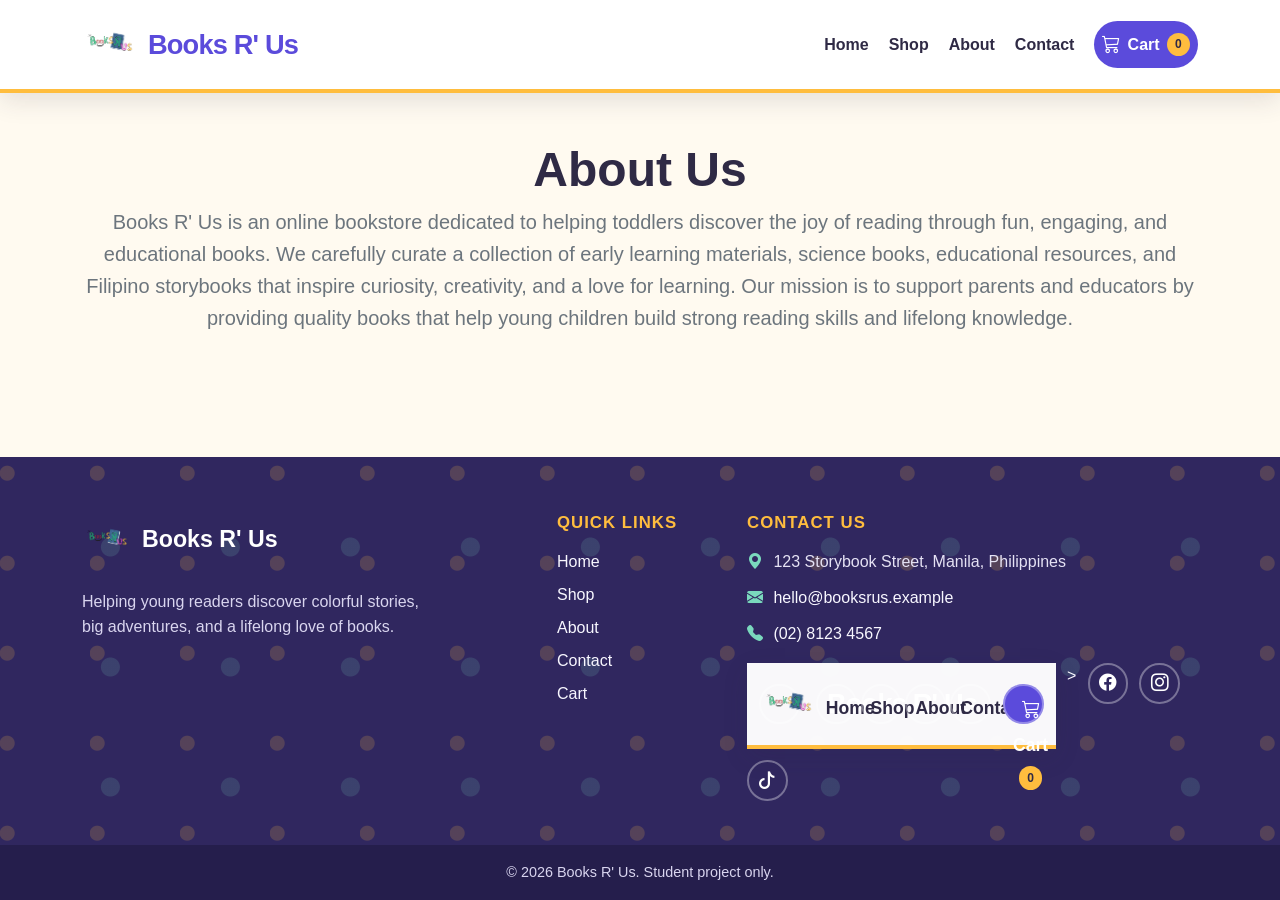
==== about.html @ 87c6ce04 "Add to cart fix for about page again lol" ====
<!doctype html>
<html lang="en">
<head>
  <meta charset="utf-8">
  <meta name="viewport" content="width=device-width, initial-scale=1">

  <meta
    name="description"
    content="Complete your Books R' Us order."
  >

  <title>Checkout | Books R' Us</title>

  <!-- Bootstrap 5 CSS -->
  <link
    href="https://cdn.jsdelivr.net/npm/bootstrap@5.3.3/dist/css/bootstrap.min.css"
    rel="stylesheet"
  >

  <!-- Bootstrap Icons -->
  <link
    href="https://cdn.jsdelivr.net/npm/bootstrap-icons@1.11.3/font/bootstrap-icons.min.css"
    rel="stylesheet"
  >

  <!-- Project styles -->
  <link rel="stylesheet" href="css/style.css">
  <link rel="stylesheet" href="css/responsive.css">
</head>

<body>
  <a class="skip-link" href="#main-content">
    Skip to main content
  </a>

  <!-- ==================== HEADER ==================== -->
  <header class="site-header sticky-top">
    <nav class="navbar navbar-expand-lg" aria-label="Main navigation">
      <div class="container">
        <a
          class="navbar-brand d-flex align-items-center gap-2"
          href="index.html"
        >
          <img
            class="brand-logo"
            src="images/logo/logo.png"
            alt="Books R' Us logo"
            width="58"
            height="58"
          >
          <span class="brand-name">Books R' Us</span>
        </a>

        <button
          class="navbar-toggler"
          type="button"
          data-bs-toggle="collapse"
          data-bs-target="#mainNavbar"
          aria-controls="mainNavbar"
          aria-expanded="false"
          aria-label="Open navigation menu"
        >
          <span class="navbar-toggler-icon"></span>
        </button>

        <div class="collapse navbar-collapse" id="mainNavbar">
          <ul class="navbar-nav ms-auto align-items-lg-center gap-lg-1">
            <li class="nav-item">
              <a class="nav-link" href="index.html">Home</a>
            </li>

            <li class="nav-item">
              <a class="nav-link" href="shop.html">Shop</a>
            </li>

            <li class="nav-item">
              <a class="nav-link" href="about.html">About</a>
            </li>

            <li class="nav-item">
              <a class="nav-link" href="contact.html">Contact</a>
            </li>

            <li class="nav-item ms-lg-2">
              <a
                class="nav-link cart-link "
                href="cart.html"
                aria-label="Shopping cart, 0 items"
              >
                <i class="bi bi-cart3" aria-hidden="true"></i>
                <span>Cart</span>

                <span
                  class="cart-count"
                  id="cart-count"
                  aria-hidden="true"
                >
                  0
                </span>
              </a>
            </li>
          </ul>
        </div>
      </div>
    </nav>
  </header>

  <!-- ==================== CONTACT CONTENT ==================== -->
  <main id="main-content" class="site-main py-5">
    <section
      class="container"
      aria-labelledby="contact-page-heading"
    >
      <div class="text-center mb-5">
        <h1
          class="display-5 fw-bold"
          id="contact-page-heading"
        >
          About Us
        </h1>

        <p class="lead text-secondary mb-0">
          <span>Books R' Us</span> is an online bookstore dedicated to helping toddlers discover the joy of reading through fun, engaging, and educational books. We carefully curate a collection of early learning materials, science books, educational resources, and Filipino storybooks that inspire curiosity, creativity, and a love for learning. Our mission is to support parents and educators by providing quality books that help young children build strong reading skills and lifelong knowledge.
        </p>
      </div>

    
    </section>
  </main>

  <!-- ==================== FOOTER ==================== -->
  <footer class="site-footer">
    <div class="footer-top">
      <div class="container">
        <div class="row g-4">
          <div class="col-12 col-md-6 col-lg-4">
            <a
              class="footer-brand d-inline-flex align-items-center gap-2"
              href="index.html"
            >
              <img
                class="footer-logo"
                src="images/logo/logo.png"
                alt=""
                width="52"
                height="52"
              >
              <span>Books R' Us</span>
            </a>

            <p class="footer-intro mt-3 mb-0">
              Helping young readers discover colorful stories,
              big adventures, and a lifelong love of books.
            </p>
          </div>

          <div class="col-6 col-md-3 col-lg-2 offset-lg-1">
            <h2 class="footer-heading">Quick Links</h2>

            <ul class="footer-links list-unstyled mb-0">
              <li><a href="index.html">Home</a></li>
              <li><a href="shop.html">Shop</a></li>
              <li><a href="about.html">About</a></li>
              <li><a href="contact.html">Contact</a></li>
              <li><a href="cart.html">Cart</a></li>
            </ul>
          </div>

          <div class="col-12 col-md-6 col-lg-5">
            <h2 class="footer-heading">Contact Us</h2>

            <address class="footer-contact mb-3">
              <p>
                <i
                  class="bi bi-geo-alt-fill"
                  aria-hidden="true"
                ></i>
                <span>
                  123 Storybook Street, Manila, Philippines
                </span>
              </p>

              <p>
                <i
                  class="bi bi-envelope-fill"
                  aria-hidden="true"
                ></i>
                <a href="mailto:hello@booksrus.example">
                  hello@booksrus.example
                </a>
              </p>

              <p>
                <i
                  class="bi bi-telephone-fill"
                  aria-hidden="true"
                ></i>
                <a href="tel:+63281234567">
                  (02) 8123 4567
                </a>
              </p>
            </address>

            <div
              class="social-links"
              aria-label="Social media links"<!-- ==================== HEADER ==================== -->
  <header class="site-header sticky-top">
    <nav class="navbar navbar-expand-lg" aria-label="Main navigation">
      <div class="container">
        <!-- Website logo and name -->
        <a class="navbar-brand d-flex align-items-center gap-2" href="index.html">
          <img
            class="brand-logo"
            src="images/logo/logo.png"
            alt="Books R' Us logo"
            width="58"
            height="58"
          >
          <span class="brand-name">Books R' Us</span>
        </a>

        <!-- Mobile navigation button -->
        <button
          class="navbar-toggler"
          type="button"
          data-bs-toggle="collapse"
          data-bs-target="#main-navbar"
          aria-controls="main-navbar"
          aria-expanded="false"
          aria-label="Open navigation menu"
        >
          <span class="navbar-toggler-icon"></span>
        </button>

        <!-- Navigation links -->
        <div class="collapse navbar-collapse" id="main-navbar">
          <ul class="navbar-nav ms-auto align-items-lg-center gap-lg-1">
            <li class="nav-item">
              <a
                class="nav-link "
                href="index.html"
                aria-current="page"
              >
                Home
              </a>
            </li>

            <li class="nav-item">
              <a class="nav-link" href="shop.html">Shop</a>
            </li>

            <li class="nav-item">
              <a class="nav-link" href="about.html">About</a>
            </li>

            <li class="nav-item">
              <a class="nav-link" href="contact.html">Contact</a>
            </li>

            <li class="nav-item ms-lg-2">
              <a
                class="nav-link cart-link"
                href="cart.html"
                aria-label="Shopping cart, 0 items"
              >
                <i class="bi bi-cart3" aria-hidden="true"></i>
                <span>Cart</span>

                <!-- Updated by js/main.js -->
                <span
                  class="cart-count"
                  id="cart-count"
                  aria-hidden="true"
                >
                  0
                </span>
              </a>
            </li>
          </ul>
        </div>
      </div>
    </nav>
  </header>
            >
              <a
                href="#"
                aria-label="Books R' Us on Facebook"
              >
                <i
                  class="bi bi-facebook"
                  aria-hidden="true"
                ></i>
              </a>

              <a
                href="#"
                aria-label="Books R' Us on Instagram"
              >
                <i
                  class="bi bi-instagram"
                  aria-hidden="true"
                ></i>
              </a>

              <a
                href="#"
                aria-label="Books R' Us on TikTok"
              >
                <i
                  class="bi bi-tiktok"
                  aria-hidden="true"
                ></i>
              </a>
            </div>
          </div>
        </div>
      </div>
    </div>

    <div class="footer-bottom">
      <div class="container text-center">
        <p class="mb-0">
          &copy;
          <span id="current-year">2026</span>
          Books R' Us. Student project only.
        </p>
      </div>
    </div>
  </footer>

  <!-- Bootstrap 5 JavaScript -->
  <script src="https://cdn.jsdelivr.net/npm/bootstrap@5.3.3/dist/js/bootstrap.bundle.min.js"></script>

  <!-- Books R' Us shared JavaScript -->
  <script src="js/main.js"></script>
</body>
</html>
---- css/style.css ----
/* css/style.css */

/* ================================================================
   BOOKS R' US — SHARED WEBSITE STYLES
   Header, navigation, footer, colors, typography, and responsiveness
   ================================================================ */

/* Shared color and layout variables */
:root {
  --color-primary: #5b4bdb;
  --color-primary-dark: #4033ad;
  --color-secondary: #ffbd3e;
  --color-mint: #7ad9bd;
  --color-text: #2f2a45;
  --color-cream: #fffaf0;
  --color-white: #ffffff;
  --color-footer: #30275f;
  --color-footer-dark: #251e4c;
  --shadow-soft: 0 8px 24px rgba(47, 42, 69, 0.12);
  --radius-pill: 999px;
}

/* ==================== GENERAL STYLES ==================== */

html {
  scroll-behavior: smooth;
}

body {
  display: flex;
  min-height: 100vh;
  flex-direction: column;
  margin: 0;
  color: var(--color-text);
  background-color: var(--color-cream);
  font-family: "Trebuchet MS", "Segoe UI", sans-serif;
  line-height: 1.6;
}

a {
  color: inherit;
}

/* Make keyboard focus easy to see. */
a:focus-visible,
button:focus-visible {
  outline: 3px solid var(--color-secondary);
  outline-offset: 3px;
}

/* Keep the footer at the bottom when a page has little content. */
.site-main {
  flex: 1;
}

/* Hidden until selected using the keyboard. */
.skip-link {
  position: fixed;
  top: 0.75rem;
  left: 0.75rem;
  z-index: 1100;
  padding: 0.65rem 1rem;
  border-radius: 0.5rem;
  color: var(--color-white);
  background-color: var(--color-text);
  font-weight: 700;
  text-decoration: none;
  transform: translateY(-150%);
  transition: transform 0.2s ease;
}

.skip-link:focus {
  transform: translateY(0);
}

/* ==================== HEADER AND NAVIGATION ==================== */

.site-header {
  border-bottom: 4px solid var(--color-secondary);
  background-color: rgba(255, 255, 255, 0.97);
  box-shadow: var(--shadow-soft);
}

.navbar {
  min-height: 82px;
  padding: 0.65rem 0;
}

/* Website logo and name */
.navbar-brand {
  color: var(--color-primary);
  text-decoration: none;
}

.navbar-brand:hover,
.navbar-brand:focus {
  color: var(--color-primary-dark);
}

.brand-logo,
.footer-logo {
  object-fit: contain;
}

.brand-name {
  font-size: clamp(1.25rem, 2.5vw, 1.7rem);
  font-weight: 800;
  letter-spacing: -0.03em;
}

/* Mobile menu button */
.navbar-toggler {
  border: 2px solid var(--color-primary);
  border-radius: 0.75rem;
  color: var(--color-primary);
}

.navbar-toggler:focus {
  box-shadow: 0 0 0 0.2rem rgba(91, 75, 219, 0.2);
}

/* Main navigation links */
.navbar-nav .nav-link {
  position: relative;
  padding: 0.55rem 0.85rem;
  border-radius: var(--radius-pill);
  color: var(--color-text);
  font-weight: 700;
  transition:
    color 0.2s ease,
    background-color 0.2s ease,
    transform 0.2s ease;
}

.navbar-nav .nav-link:hover,
.navbar-nav .nav-link:focus {
  color: var(--color-primary-dark);
  background-color: #eeeaff;
  transform: translateY(-1px);
}

/* Current page indicator */
.navbar-nav .nav-link.active {
  color: var(--color-primary-dark);
  background-color: #e5e0ff;
}

/* Shopping cart link */
.cart-link {
  display: inline-flex;
  align-items: center;
  gap: 0.45rem;
  color: var(--color-white) !important;
  background-color: var(--color-primary);
}

.cart-link:hover,
.cart-link:focus {
  color: var(--color-white) !important;
  background-color: var(--color-primary-dark) !important;
}

.cart-link .bi {
  font-size: 1.15rem;
}

/* Number displayed beside the cart icon */
.cart-count {
  display: inline-grid;
  min-width: 1.45rem;
  min-height: 1.45rem;
  place-items: center;
  padding: 0 0.25rem;
  border-radius: var(--radius-pill);
  color: var(--color-text);
  background-color: var(--color-secondary);
  font-size: 0.75rem;
  line-height: 1;
}

/* ==================== FOOTER ==================== */

.site-footer {
  margin-top: auto;
  color: #f8f7ff;
  background-color: var(--color-footer);
}

.footer-top {
  padding: 3.5rem 0 2.75rem;

  /* Small decorative dots create a playful background. */
  background-image:
    radial-gradient(
      circle at 8% 18%,
      rgba(255, 189, 62, 0.18) 0 7px,
      transparent 8px
    ),
    radial-gradient(
      circle at 92% 75%,
      rgba(122, 217, 189, 0.15) 0 9px,
      transparent 10px
    );
  background-size: 90px 90px, 120px 120px;
}

/* Footer logo and bookstore name */
.footer-brand {
  color: var(--color-white);
  font-size: 1.45rem;
  font-weight: 800;
  text-decoration: none;
}

.footer-brand:hover,
.footer-brand:focus {
  color: var(--color-secondary);
}

.footer-intro {
  max-width: 22rem;
  color: #d9d5ef;
}

/* Footer section headings */
.footer-heading {
  margin-bottom: 1rem;
  color: var(--color-secondary);
  font-size: 1.05rem;
  font-weight: 800;
  letter-spacing: 0.06em;
  text-transform: uppercase;
}

/* Footer navigation links */
.footer-links li + li {
  margin-top: 0.45rem;
}

.footer-links a,
.footer-contact a {
  color: #f8f7ff;
  text-decoration-color: transparent;
  text-underline-offset: 0.2rem;
  transition:
    color 0.2s ease,
    text-decoration-color 0.2s ease;
}

.footer-links a:hover,
.footer-links a:focus,
.footer-contact a:hover,
.footer-contact a:focus {
  color: var(--color-secondary);
  text-decoration-color: currentColor;
}

/* Footer contact details */
.footer-contact {
  font-style: normal;
}

.footer-contact p {
  display: flex;
  align-items: flex-start;
  gap: 0.65rem;
  margin-bottom: 0.65rem;
  color: #e5e2f4;
}

.footer-contact .bi {
  flex: 0 0 auto;
  color: var(--color-mint);
}

/* Social media buttons */
.social-links {
  display: flex;
  flex-wrap: wrap;
  gap: 0.7rem;
}

.social-links a {
  display: inline-grid;
  width: 2.55rem;
  height: 2.55rem;
  place-items: center;
  border: 2px solid rgba(255, 255, 255, 0.35);
  border-radius: 50%;
  color: var(--color-white);
  font-size: 1.1rem;
  text-decoration: none;
  transition:
    color 0.2s ease,
    background-color 0.2s ease,
    transform 0.2s ease;
}

.social-links a:hover,
.social-links a:focus {
  color: var(--color-footer);
  background-color: var(--color-secondary);
  transform: translateY(-2px);
}

/* Copyright area */
.footer-bottom {
  padding: 1rem 0;
  color: #d9d5ef;
  background-color: var(--color-footer-dark);
  font-size: 0.9rem;
}

/* ==================== RESPONSIVE STYLES ==================== */

/* Tablets and mobile devices */
@media (max-width: 991.98px) {
  .navbar-collapse {
    margin-top: 0.75rem;
    padding: 0.75rem;
    border-radius: 1rem;
    background-color: #faf9ff;
  }

  .navbar-nav {
    gap: 0.3rem;
  }

  .navbar-nav .nav-link {
    padding: 0.7rem 0.85rem;
  }

  .cart-link {
    justify-content: center;
    margin-top: 0.35rem;
  }
}

/* Small mobile devices */
@media (max-width: 575.98px) {
  .navbar {
    min-height: 72px;
  }

  .brand-logo {
    width: 46px;
    height: 46px;
  }

  .brand-name {
    font-size: 1.2rem;
  }

  .footer-top {
    padding: 2.75rem 0 2.25rem;
  }

  .footer-intro {
    max-width: none;
  }
}

/* Reduce animation for visitors who prefer less movement. */
@media (prefers-reduced-motion: reduce) {
  html {
    scroll-behavior: auto;
  }

  *,
  *::before,
  *::after {
    scroll-behavior: auto !important;
    transition-duration: 0.01ms !important;
  }
}

/* ================================================================
   HERO BANNER
   Append this code to the end of css/style.css.
   ================================================================ */

.hero-banner {
  position: relative;
  overflow: hidden;
  padding: clamp(4rem, 8vw, 7rem) 0;
  background:
    radial-gradient(
      circle at 8% 15%,
      rgba(255, 189, 62, 0.35) 0 12px,
      transparent 13px
    ),
    radial-gradient(
      circle at 90% 85%,
      rgba(122, 217, 189, 0.4) 0 16px,
      transparent 17px
    ),
    linear-gradient(135deg, #fff7d6 0%, #f4efff 55%, #e8fff8 100%);
  background-size: 110px 110px, 145px 145px, auto;
}

.hero-label {
  display: inline-block;
  margin-bottom: 1rem;
  padding: 0.45rem 1rem;
  border-radius: var(--radius-pill);
  color: var(--color-primary-dark);
  background-color: var(--color-secondary);
  font-size: 0.9rem;
  font-weight: 800;
  letter-spacing: 0.04em;
  text-transform: uppercase;
}

.hero-heading {
  max-width: 42rem;
  margin-bottom: 1rem;
  color: var(--color-text);
  font-size: clamp(2.5rem, 6vw, 4.75rem);
  font-weight: 800;
  line-height: 1.05;
  letter-spacing: -0.04em;
}

.hero-heading span {
  color: var(--color-primary);
}

.hero-tagline {
  max-width: 38rem;
  margin-bottom: 0.85rem;
  color: var(--color-primary-dark);
  font-size: clamp(1.15rem, 2.5vw, 1.45rem);
  font-weight: 700;
  line-height: 1.45;
}

.hero-description {
  max-width: 38rem;
  margin-bottom: 1.75rem;
  color: #625d73;
  font-size: 1.05rem;
}

.hero-actions .btn {
  min-width: 11.5rem;
  padding: 0.8rem 1.4rem;
  border: 2px solid var(--color-primary);
  border-radius: var(--radius-pill);
  font-weight: 800;
  transition:
    color 0.2s ease,
    background-color 0.2s ease,
    box-shadow 0.2s ease,
    transform 0.2s ease;
}

.hero-primary-button {
  color: var(--color-white);
  background-color: var(--color-primary);
  box-shadow: 0 8px 18px rgba(91, 75, 219, 0.24);
}

.hero-primary-button:hover,
.hero-primary-button:focus {
  border-color: var(--color-primary-dark);
  color: var(--color-white);
  background-color: var(--color-primary-dark);
  box-shadow: 0 10px 22px rgba(64, 51, 173, 0.3);
  transform: translateY(-2px);
}

.hero-secondary-button {
  color: var(--color-primary);
  background-color: var(--color-white);
}

.hero-secondary-button:hover,
.hero-secondary-button:focus {
  border-color: var(--color-primary);
  color: var(--color-white);
  background-color: var(--color-primary);
  transform: translateY(-2px);
}

.hero-image-wrapper {
  position: relative;
  max-width: 620px;
  margin-inline: auto;
  padding: clamp(0.6rem, 2vw, 1rem);
  border-radius: 2rem;
  background-color: var(--color-white);
  box-shadow: 0 18px 45px rgba(47, 42, 69, 0.18);
  transform: rotate(1.5deg);
}

.hero-image-wrapper::before {
  position: absolute;
  top: -1rem;
  left: -1rem;
  z-index: -1;
  width: 5rem;
  height: 5rem;
  border-radius: 50%;
  background-color: var(--color-secondary);
  content: "";
}

.hero-image {
  display: block;
  width: 100%;
  aspect-ratio: 4 / 3;
  border-radius: 1.4rem;
  object-fit: cover;
}

/* Tablet and mobile adjustments */
@media (max-width: 991.98px) {
  .hero-banner {
    padding: 4rem 0;
  }

  .hero-heading,
  .hero-tagline,
  .hero-description {
    margin-right: auto;
    margin-left: auto;
  }

  .hero-image-wrapper {
    max-width: 680px;
    transform: none;
  }
}

/* Small mobile adjustments */
@media (max-width: 575.98px) {
  .hero-banner {
    padding: 3rem 0;
  }

  .hero-actions .btn {
    width: 100%;
  }

  .hero-image-wrapper {
    border-radius: 1.4rem;
  }

  .hero-image {
    border-radius: 1rem;
  }
}

/* ================================================================
   CATEGORIES SECTION
   Append this code to the end of css/style.css.
   ================================================================ */

.categories-section {
  padding: clamp(3.5rem, 7vw, 6rem) 0;
  background-color: var(--color-white);
}

/* Section heading */
.categories-section #categories-heading {
  margin-bottom: 0.75rem;
  color: var(--color-text);
  font-size: clamp(2rem, 4vw, 3rem);
  font-weight: 800;
  line-height: 1.15;
  letter-spacing: -0.03em;
}

/* Decorative line below the heading */
.categories-section #categories-heading::after {
  display: block;
  width: 4.5rem;
  height: 0.35rem;
  margin: 0.85rem auto 0;
  border-radius: var(--radius-pill);
  background-color: var(--color-secondary);
  content: "";
}

/* Section introduction */
.categories-section .text-center > p {
  max-width: 42rem;
  margin-right: auto;
  margin-left: auto;
  color: #625d73;
  font-size: 1.05rem;
}

/* Category cards */
.categories-section .card {
  overflow: hidden;
  border: 0;
  border-radius: 1.5rem;
  background-color: var(--color-white);
  box-shadow: 0 8px 24px rgba(47, 42, 69, 0.12);
  transition:
    box-shadow 0.25s ease,
    transform 0.25s ease;
}

.categories-section .card:hover {
  box-shadow: 0 16px 34px rgba(47, 42, 69, 0.18);
  transform: translateY(-6px);
}

/* Category image */
.categories-section .card-img-top {
  width: 100%;
  height: 210px;
  object-fit: cover;
}

/* Card content */
.categories-section .card-body {
  padding: 1.5rem;
}

.categories-section .card-title {
  margin-bottom: 0.65rem;
  color: var(--color-primary-dark);
  font-weight: 800;
}

.categories-section .card-text {
  margin-bottom: 1.25rem;
  color: #625d73;
  line-height: 1.6;
}

/* Explore button */
.categories-section .btn-primary {
  padding: 0.65rem 1.25rem;
  border: 2px solid var(--color-primary);
  border-radius: var(--radius-pill);
  color: var(--color-white);
  background-color: var(--color-primary);
  font-weight: 800;
  box-shadow: 0 6px 14px rgba(91, 75, 219, 0.2);
  transition:
    border-color 0.2s ease,
    color 0.2s ease,
    background-color 0.2s ease,
    box-shadow 0.2s ease,
    transform 0.2s ease;
}

.categories-section .btn-primary:hover,
.categories-section .btn-primary:focus {
  border-color: var(--color-primary-dark);
  color: var(--color-white);
  background-color: var(--color-primary-dark);
  box-shadow: 0 8px 18px rgba(64, 51, 173, 0.28);
  transform: translateY(-2px);
}

.categories-section .btn-primary:focus-visible {
  outline: 3px solid var(--color-secondary);
  outline-offset: 3px;
}

/* Tablet adjustments */
@media (max-width: 991.98px) {
  .categories-section .card-img-top {
    height: 230px;
  }
}

/* Mobile adjustments */
@media (max-width: 575.98px) {
  .categories-section {
    padding: 3rem 0;
  }

  .categories-section .text-center {
    margin-bottom: 2rem !important;
  }

  .categories-section .card {
    max-width: 25rem;
    margin-right: auto;
    margin-left: auto;
  }

  .categories-section .card-img-top {
    height: 220px;
  }

  .categories-section .btn-primary {
    width: 100%;
  }
}

/* ================================================================
   FEATURED BOOKS SECTION
   Append this code to the end of css/style.css.
   ================================================================ */

.featured-books-section {
  padding: clamp(3.5rem, 7vw, 6rem) 0;
  background:
    linear-gradient(
      135deg,
      rgba(255, 189, 62, 0.08),
      rgba(91, 75, 219, 0.08)
    ),
    var(--color-cream);
}

/* Section heading */
.featured-books-section #featured-books-heading {
  margin-bottom: 0.75rem;
  color: var(--color-text);
  font-size: clamp(2rem, 4vw, 3rem);
  font-weight: 800;
  line-height: 1.15;
  letter-spacing: -0.03em;
}

.featured-books-section #featured-books-heading::after {
  display: block;
  width: 4.5rem;
  height: 0.35rem;
  margin: 0.85rem auto 0;
  border-radius: var(--radius-pill);
  background-color: var(--color-secondary);
  content: "";
}

/* Section introduction */
.featured-books-section .text-center > p {
  max-width: 42rem;
  margin-right: auto;
  margin-left: auto;
  color: #625d73;
  font-size: 1.05rem;
}

/* Book card */
.book-card {
  position: relative;
  overflow: hidden;
  height: 100%;
  border: 0;
  border-radius: 1.5rem;
  background-color: var(--color-white);
  box-shadow: 0 8px 24px rgba(47, 42, 69, 0.12);
  transition:
    box-shadow 0.25s ease,
    transform 0.25s ease;
}

.book-card:hover {
  box-shadow: 0 16px 36px rgba(47, 42, 69, 0.18);
  transform: translateY(-6px);
}

.book-card .card-body {
  display: flex;
  flex-direction: column;
  padding: 1.5rem;
}

/* Book cover image */
.book-image {
  display: block;
  width: 100%;
  height: 320px;
  background-color: #f1eff8;
  object-fit: cover;
  object-position: center;
}

/* Book information */
.book-title {
  margin-bottom: 0.45rem;
  color: var(--color-text);
  font-size: 1.15rem;
  font-weight: 800;
  line-height: 1.35;
}

.book-author {
  margin-bottom: 0.85rem;
  color: #625d73;
  font-size: 0.95rem;
}

.book-price {
  margin-bottom: 1.25rem;
  color: var(--color-primary-dark);
  font-size: 1.3rem;
  font-weight: 800;
}

/* Book card buttons */
.book-actions {
  display: flex;
  flex-wrap: wrap;
  gap: 0.65rem;
  margin-top: auto;
}

.book-actions .btn {
  flex: 1 1 8rem;
  padding: 0.65rem 1rem;
  border-width: 2px;
  border-radius: var(--radius-pill);
  font-size: 0.9rem;
  font-weight: 800;
  transition:
    border-color 0.2s ease,
    color 0.2s ease,
    background-color 0.2s ease,
    box-shadow 0.2s ease,
    transform 0.2s ease;
}

/* View Details button */
.view-details-button {
  border-color: var(--color-primary);
  color: var(--color-primary);
  background-color: var(--color-white);
}

.view-details-button:hover,
.view-details-button:focus {
  border-color: var(--color-primary);
  color: var(--color-white);
  background-color: var(--color-primary);
  transform: translateY(-2px);
}

/* Add to Cart button */
.add-to-cart-button {
  border-color: var(--color-primary);
  color: var(--color-white);
  background-color: var(--color-primary);
  box-shadow: 0 6px 14px rgba(91, 75, 219, 0.2);
}

.add-to-cart-button:hover,
.add-to-cart-button:focus {
  border-color: var(--color-primary-dark);
  color: var(--color-white);
  background-color: var(--color-primary-dark);
  box-shadow: 0 8px 18px rgba(64, 51, 173, 0.28);
  transform: translateY(-2px);
}

.view-details-button:focus-visible,
.add-to-cart-button:focus-visible {
  outline: 3px solid var(--color-secondary);
  outline-offset: 3px;
}

/* View All Books button */
.featured-books-section > .container > .text-center:last-child .btn {
  padding: 0.75rem 1.5rem;
  border: 2px solid var(--color-primary);
  border-radius: var(--radius-pill);
  color: var(--color-white);
  background-color: var(--color-primary);
  font-weight: 800;
  box-shadow: 0 8px 18px rgba(91, 75, 219, 0.22);
  transition:
    border-color 0.2s ease,
    background-color 0.2s ease,
    box-shadow 0.2s ease,
    transform 0.2s ease;
}

.featured-books-section > .container > .text-center:last-child .btn:hover,
.featured-books-section > .container > .text-center:last-child .btn:focus {
  border-color: var(--color-primary-dark);
  color: var(--color-white);
  background-color: var(--color-primary-dark);
  box-shadow: 0 10px 22px rgba(64, 51, 173, 0.3);
  transform: translateY(-2px);
}

/* Tablet adjustments */
@media (max-width: 991.98px) {
  .book-image {
    height: 300px;
  }
}

/* Mobile adjustments */
@media (max-width: 575.98px) {
  .featured-books-section {
    padding: 3rem 0;
  }

  .featured-books-section .text-center {
    margin-bottom: 2rem !important;
  }

  .book-card {
    max-width: 25rem;
    margin-right: auto;
    margin-left: auto;
  }

  .book-image {
    height: 340px;
  }

  .book-actions {
    flex-direction: column;
  }

  .book-actions .btn {
    width: 100%;
    flex-basis: auto;
  }
}
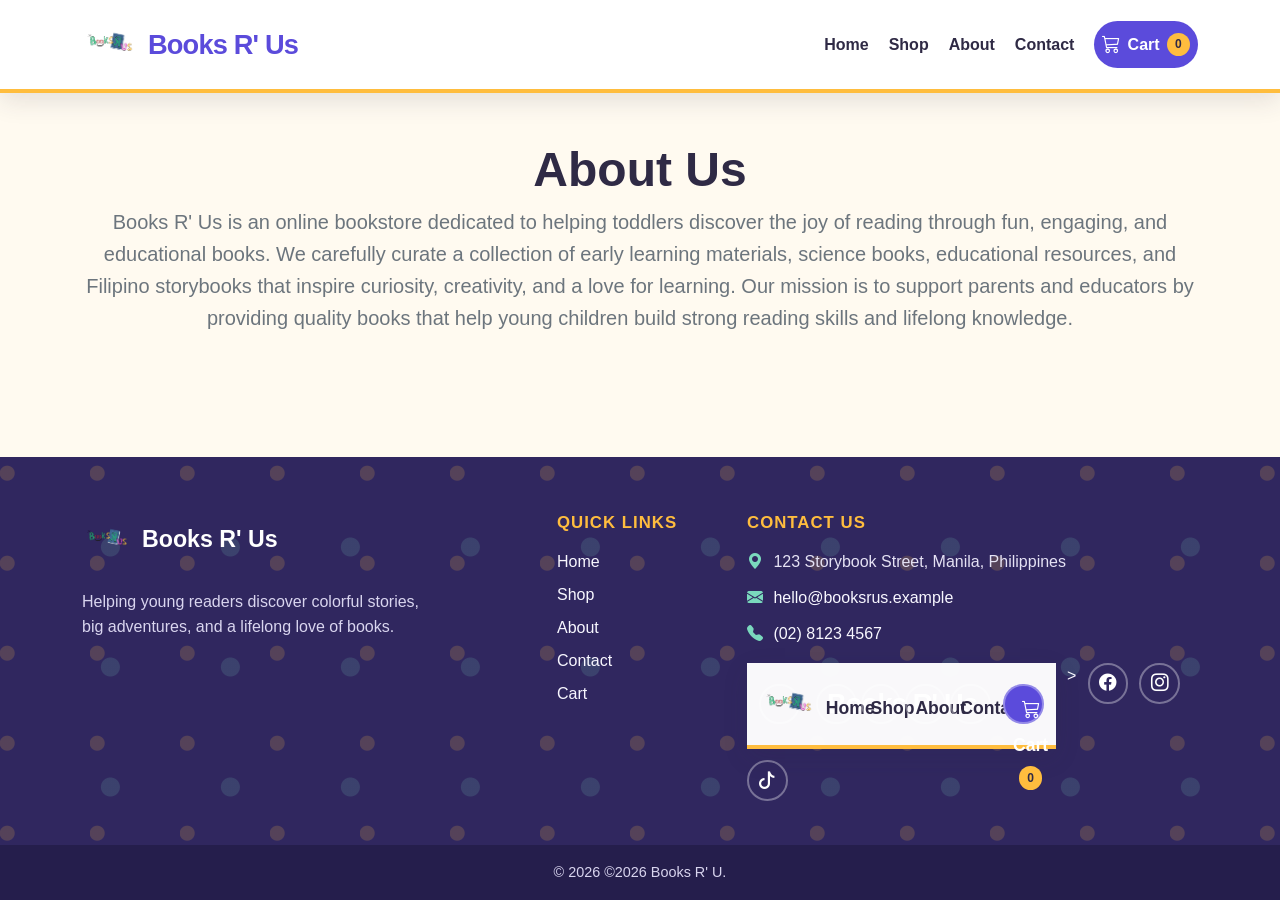
==== commit 2cd51709: "Fixed Footer Inconsistencies" ====
--- a/about.html
+++ b/about.html
@@ -322,7 +322,7 @@
         <p class="mb-0">
           &copy;
           <span id="current-year">2026</span>
-          Books R' Us. Student project only.
+          ©2026 Books R' U.
         </p>
       </div>
     </div>
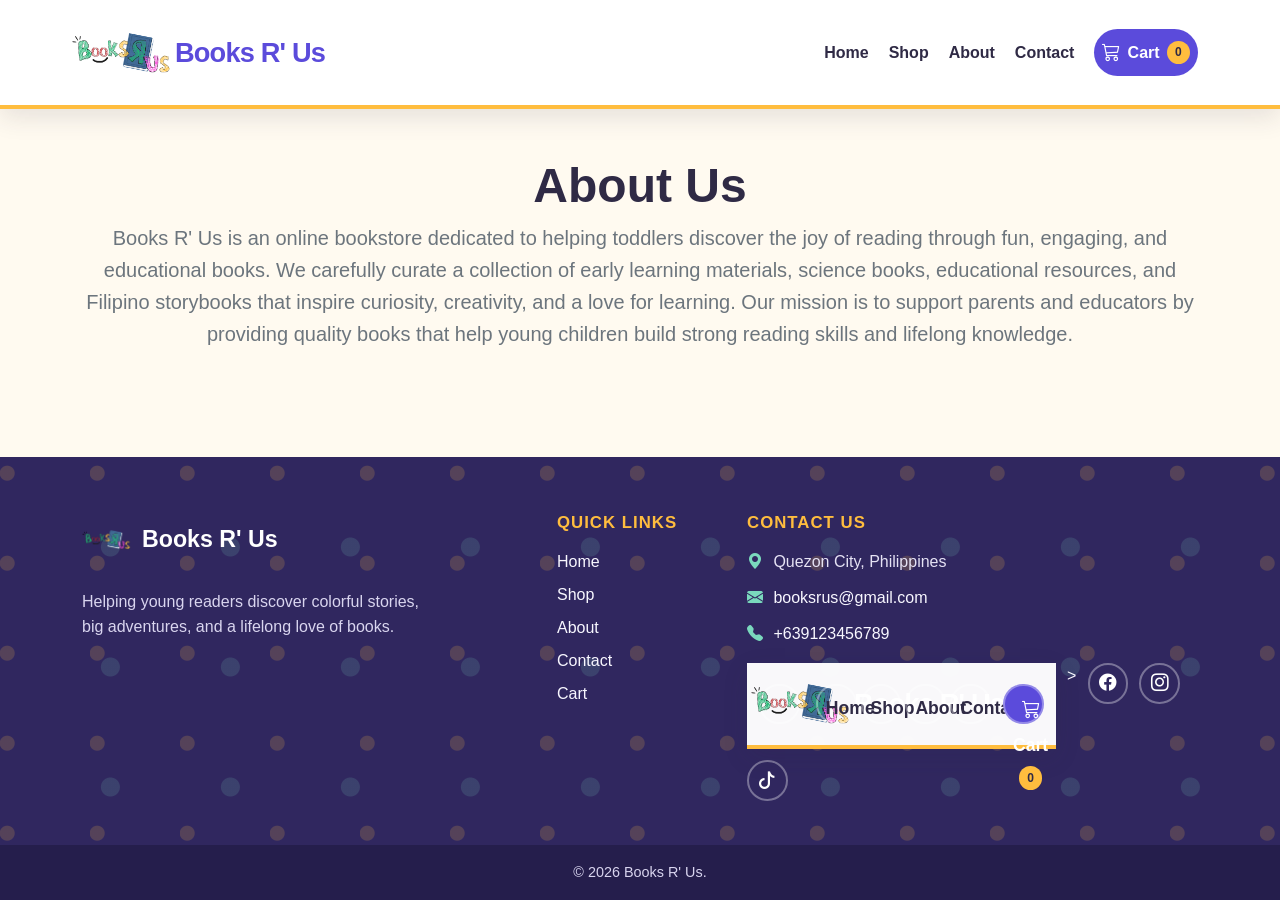
==== commit 4be00b0b: "Fix HTML encoding issues in about.html" ====
--- a/about.html
+++ b/about.html
@@ -176,7 +176,7 @@
                   aria-hidden="true"
                 ></i>
                 <span>
-                  123 Storybook Street, Manila, Philippines
+                  Quezon City, Philippines
                 </span>
               </p>
 
@@ -186,7 +186,7 @@
                   aria-hidden="true"
                 ></i>
                 <a href="mailto:hello@booksrus.example">
-                  hello@booksrus.example
+                  booksrus@gmail.com
                 </a>
               </p>
 
@@ -196,7 +196,7 @@
                   aria-hidden="true"
                 ></i>
                 <a href="tel:+63281234567">
-                  (02) 8123 4567
+                  +639123456789
                 </a>
               </p>
             </address>
@@ -322,7 +322,7 @@
         <p class="mb-0">
           &copy;
           <span id="current-year">2026</span>
-          ©2026 Books R' U.
+          Books R' Us.
         </p>
       </div>
     </div>
--- a/css/style.css
+++ b/css/style.css
@@ -83,7 +83,7 @@
 
 .navbar {
   min-height: 82px;
-  padding: 0.65rem 0;
+  padding: 0.3rem 0;
 }
 
 /* Website logo and name */
@@ -97,8 +97,16 @@
   color: var(--color-primary-dark);
 }
 
-.brand-logo,
+.brand-logo {
+  width: 85px;
+  height: 85px;
+  object-fit: contain;
+  transform: scale(1.25);
+}
+
 .footer-logo {
+  width: 52px;
+  height: 52px;
   object-fit: contain;
 }
 
@@ -343,8 +351,8 @@
   }
 
   .brand-logo {
-    width: 46px;
-    height: 46px;
+     width: 46px;
+     height: 46px
   }
 
   .brand-name {
@@ -918,4 +926,4 @@
     width: 100%;
     flex-basis: auto;
   }
-}+}
